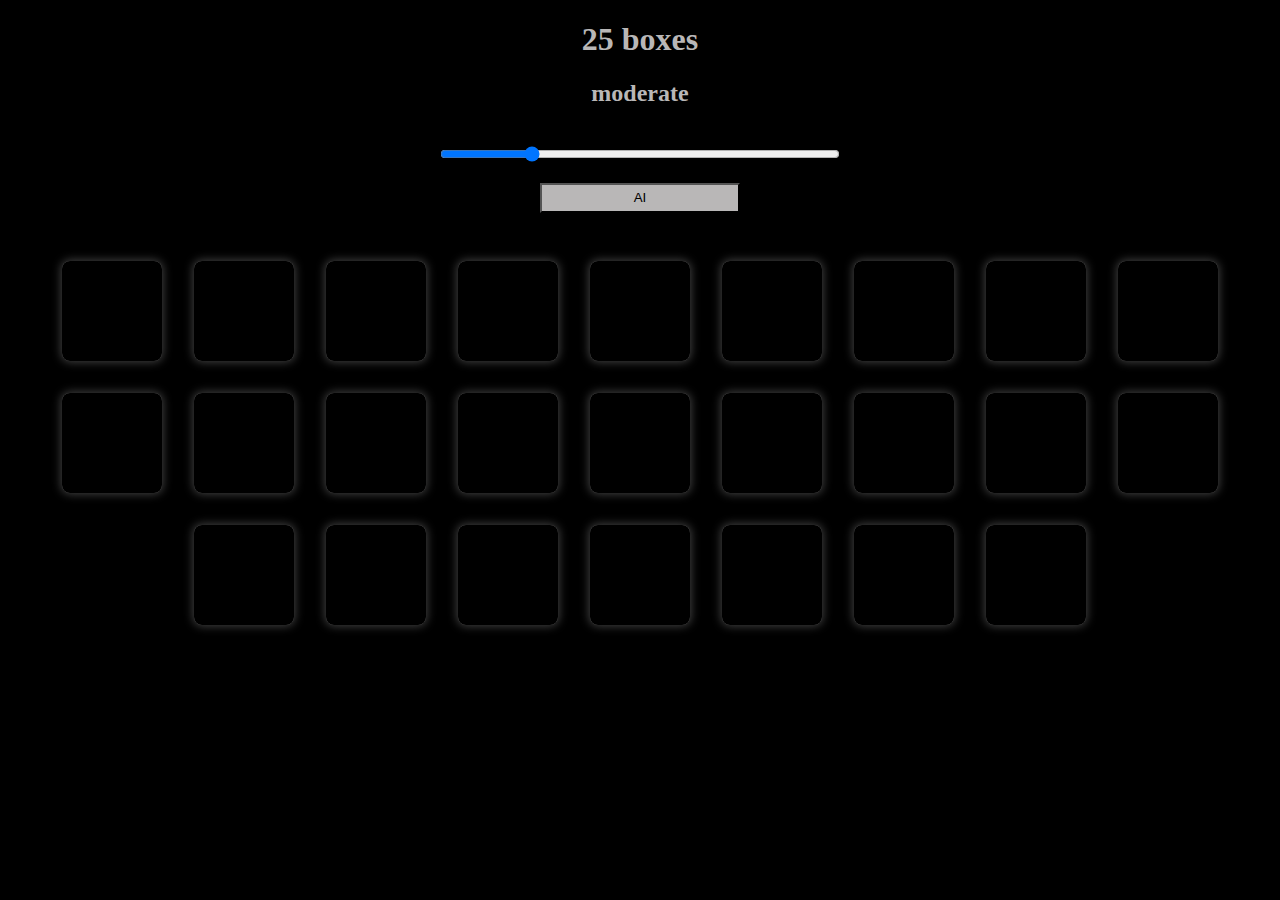
==== index.html @ 2194ceea "ready to play" ====
<!DOCTYPE html>
<html lang="en">
  <head>
    <meta charset="UTF-8" />
    <meta http-equiv="X-UA-Compatible" content="IE=edge" />
    <meta name="viewport" content="width=device-width, initial-scale=1.0" />
    <script src="rabbitGame.js" defer></script>
    <title>Document</title>
  </head>
  <style>
    :root {
      --light-white: rgb(185, 183, 183);
      --border-radius: 8px;
    }
    body {
      background-color: black;
      text-align: center;
    }
    #light {
      position: absolute;
      width: 500px;
      height: 500px;
      box-shadow: inset 0 0 150px 150px #000;
      background: #fff;
      z-index: 10;
    }

    .light-off {
      box-shadow: inset 0 0 150px 250px #000 !important;
    }
    h1,
    h2 {
      color: var(--light-white);
    }
    input {
      height: 50px;
      width: 400px;
      display: inline-block;
    }
    button {
      background-color: var(--light-white);
      height: 30px;
      width: 200px;
    }
    section {
      margin-top: 2rem;
      display: flex;
      justify-content: center;
      flex-wrap: wrap;
    }
    section div {
      border-radius: var(--border-radius);
      margin: 1rem;
      height: 100px;
      width: 100px;
      background-color: var(--light-white);
      text-align: center;
    }
    article {
      position: relative;
    }

    .two {
      box-shadow: 0 0 10px 1px rgb(68, 68, 68);
      background-color: black;
      position: absolute;
      top: 0;
      transition: opacity 0.2s ease-in-out;
    }

    .fade {
      opacity: 0;
    }
    .permnant-fade {
      opacity: 0;
    }

    img {
      border-radius: var(--border-radius);
      height: 100px;
      width: 100px;
      object-fit: cover;
    }

    .modal-div {
      position: absolute;
      top: 0;
      left: 0;
      right: 0;
      bottom: 0;
      background-color: rgba(0, 0, 0, 0.26);
      display: grid;
      justify-content: center;
      align-content: center;
      transition: all ease-in-out 0.5s;
    }
    .modal {
      height: 250px;
      min-width: 400px;
      max-width: 600px;
      box-shadow: 0 0 15px 5px white;
      background-color: rgba(0, 0, 0, 0.562);
      display: grid;
      justify-content: center;
      align-content: center;
    }
    .modal button {
      margin: auto;
    }
    .hide {
      opacity: 0;
      z-index: -10;
    }

    .svg {
      transform: rotate(120deg);
    }

    @media only screen and (max-width: 600px) {
      section div {
        border-radius: var(--border-radius);
        margin: 0.5rem;
        height: 50px;
        width: 50px;
        background-color: var(--light-white);
        text-align: center;
      }
      img {
        border-radius: var(--border-radius);
        height: 50px;
        width: 50px;
        object-fit: cover;
      }
    }
  </style>
  <body>
    <!-- https://codepen.io/jedmac/pen/RWQPNb -->
    <!-- <div id="light"></div> -->

    <h1></h1>
    <h2></h2>
    <input
      type="range"
      min="4"
      max="100"
      value="25"
      placeholder="Make a guess"
    />

    <div>
      <button>AI</button>
    </div>
    <section></section>
    <div class="modal-div hide">
      <div class="modal">
        <h2></h2>
        <button class="again">Start Again</button>
      </div>
    </div>
    <!-- <img class="svg" src="./assets/Flashlight.svg" alt="Flashlight" /> -->
  </body>
</html>
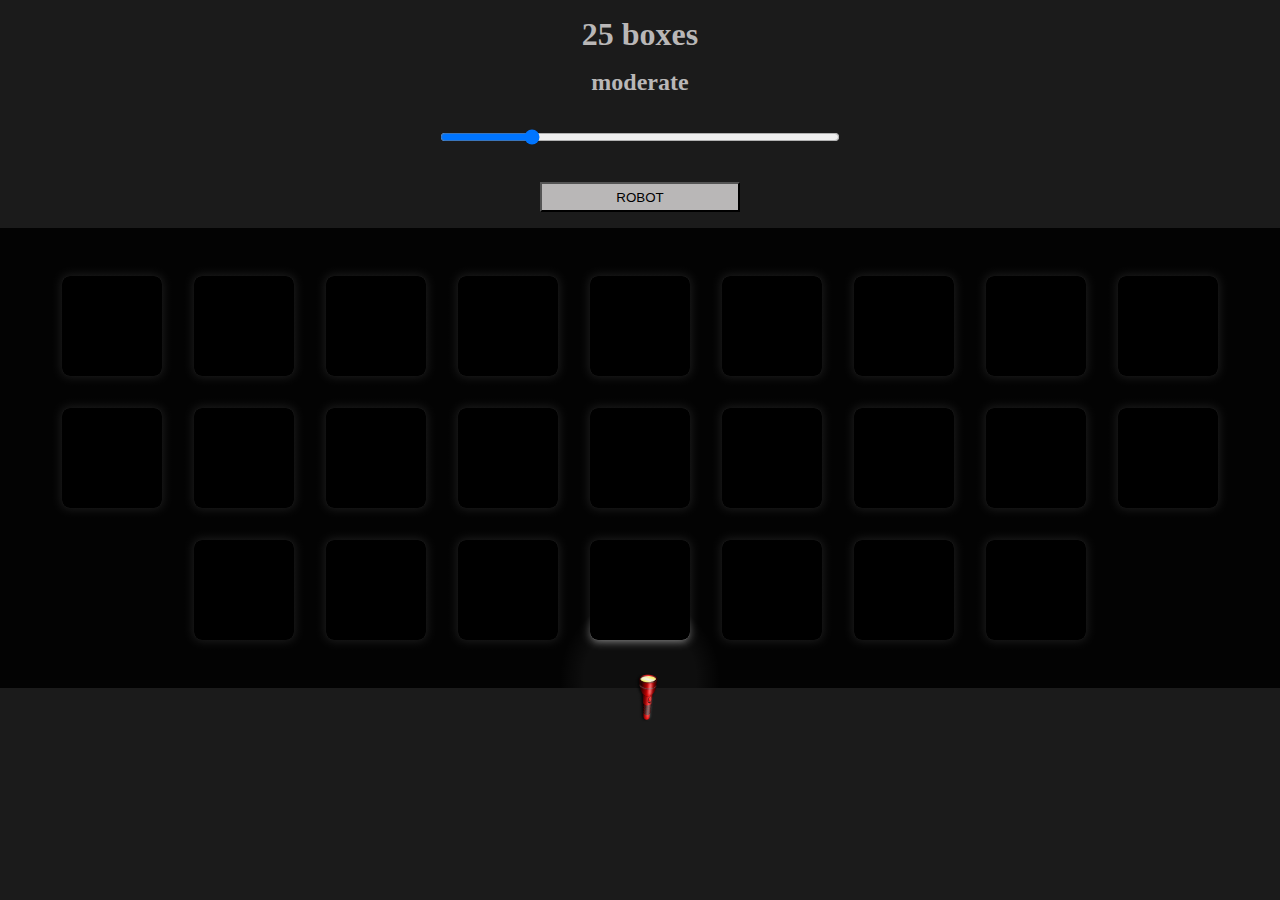
==== commit 7947eb69: "flash light added, robot shows rabbit place" ====
--- a/index.html
+++ b/index.html
@@ -4,138 +4,13 @@
     <meta charset="UTF-8" />
     <meta http-equiv="X-UA-Compatible" content="IE=edge" />
     <meta name="viewport" content="width=device-width, initial-scale=1.0" />
+    <link rel="stylesheet" href="styles.css" />
     <script src="rabbitGame.js" defer></script>
     <title>Document</title>
   </head>
-  <style>
-    :root {
-      --light-white: rgb(185, 183, 183);
-      --border-radius: 8px;
-    }
-    body {
-      background-color: black;
-      text-align: center;
-    }
-    #light {
-      position: absolute;
-      width: 500px;
-      height: 500px;
-      box-shadow: inset 0 0 150px 150px #000;
-      background: #fff;
-      z-index: 10;
-    }
 
-    .light-off {
-      box-shadow: inset 0 0 150px 250px #000 !important;
-    }
-    h1,
-    h2 {
-      color: var(--light-white);
-    }
-    input {
-      height: 50px;
-      width: 400px;
-      display: inline-block;
-    }
-    button {
-      background-color: var(--light-white);
-      height: 30px;
-      width: 200px;
-    }
-    section {
-      margin-top: 2rem;
-      display: flex;
-      justify-content: center;
-      flex-wrap: wrap;
-    }
-    section div {
-      border-radius: var(--border-radius);
-      margin: 1rem;
-      height: 100px;
-      width: 100px;
-      background-color: var(--light-white);
-      text-align: center;
-    }
-    article {
-      position: relative;
-    }
-
-    .two {
-      box-shadow: 0 0 10px 1px rgb(68, 68, 68);
-      background-color: black;
-      position: absolute;
-      top: 0;
-      transition: opacity 0.2s ease-in-out;
-    }
-
-    .fade {
-      opacity: 0;
-    }
-    .permnant-fade {
-      opacity: 0;
-    }
-
-    img {
-      border-radius: var(--border-radius);
-      height: 100px;
-      width: 100px;
-      object-fit: cover;
-    }
-
-    .modal-div {
-      position: absolute;
-      top: 0;
-      left: 0;
-      right: 0;
-      bottom: 0;
-      background-color: rgba(0, 0, 0, 0.26);
-      display: grid;
-      justify-content: center;
-      align-content: center;
-      transition: all ease-in-out 0.5s;
-    }
-    .modal {
-      height: 250px;
-      min-width: 400px;
-      max-width: 600px;
-      box-shadow: 0 0 15px 5px white;
-      background-color: rgba(0, 0, 0, 0.562);
-      display: grid;
-      justify-content: center;
-      align-content: center;
-    }
-    .modal button {
-      margin: auto;
-    }
-    .hide {
-      opacity: 0;
-      z-index: -10;
-    }
-
-    .svg {
-      transform: rotate(120deg);
-    }
-
-    @media only screen and (max-width: 600px) {
-      section div {
-        border-radius: var(--border-radius);
-        margin: 0.5rem;
-        height: 50px;
-        width: 50px;
-        background-color: var(--light-white);
-        text-align: center;
-      }
-      img {
-        border-radius: var(--border-radius);
-        height: 50px;
-        width: 50px;
-        object-fit: cover;
-      }
-    }
-  </style>
   <body>
     <!-- https://codepen.io/jedmac/pen/RWQPNb -->
-    <!-- <div id="light"></div> -->
 
     <h1></h1>
     <h2></h2>
@@ -148,15 +23,19 @@
     />
 
     <div>
-      <button>AI</button>
+      <button>ROBOT</button>
     </div>
-    <section></section>
+    <div class="section">
+      <div class="light light-circle"></div>
+
+      <section></section>
+    </div>
     <div class="modal-div hide">
       <div class="modal">
         <h2></h2>
         <button class="again">Start Again</button>
       </div>
     </div>
-    <!-- <img class="svg" src="./assets/Flashlight.svg" alt="Flashlight" /> -->
+    <img class="svg" src="./assets/Flashlight.svg" alt="Flashlight" />
   </body>
 </html>
--- a/styles.css
+++ b/styles.css
@@ -0,0 +1,146 @@
+:root {
+  --light-white: rgb(185, 183, 183);
+  --border-radius: 8px;
+  --cursorXpos: 50vw;
+  --cursorYpos: 50vh;
+}
+* {
+  margin: 0;
+  padding: 0;
+  box-sizing: border-box;
+}
+body {
+  background-color: rgb(27, 27, 27);
+  text-align: center;
+}
+
+h1,
+h2 {
+  color: var(--light-white);
+  margin: 1rem;
+}
+input {
+  height: 50px;
+  width: 400px;
+  display: inline-block;
+}
+button {
+  background-color: var(--light-white);
+  height: 30px;
+  width: 200px;
+  margin: 1rem;
+}
+.section {
+  position: relative;
+  background-color: rgba(0, 0, 0, 0.459);
+  cursor: none;
+}
+.light {
+  position: absolute;
+  pointer-events: none;
+  width: 100%;
+  height: 100%;
+  background-color: rgba(0, 0, 0, 0.8);
+  z-index: 1;
+}
+
+.light-circle {
+  background: radial-gradient(
+    circle 5rem at var(--cursorXpos) var(--cursorYpos),
+    rgba(0, 0, 0, 0) 70%,
+    rgba(0, 0, 0, 0.8) 100%
+  );
+}
+section {
+  padding: 2rem 0;
+  display: flex;
+  justify-content: center;
+  flex-wrap: wrap;
+}
+section div {
+  border-radius: var(--border-radius);
+  margin: 1rem;
+  height: 100px;
+  width: 100px;
+  background-color: var(--light-white);
+  text-align: center;
+}
+article {
+  position: relative;
+}
+
+.two {
+  box-shadow: 0 0 10px 1px rgb(150, 150, 150);
+  background-color: black;
+  position: absolute;
+  top: 0;
+  transition: opacity 0.2s ease-in-out;
+}
+
+.fade {
+  opacity: 0;
+}
+.permnant-fade {
+  opacity: 0;
+}
+
+section img {
+  border-radius: var(--border-radius);
+  height: 100px;
+  width: 100px;
+  object-fit: cover;
+}
+
+.modal-div {
+  position: absolute;
+  top: 0;
+  left: 0;
+  right: 0;
+  bottom: 0;
+  background-color: rgba(0, 0, 0, 0.26);
+  display: grid;
+  justify-content: center;
+  align-content: center;
+  transition: all ease-in-out 0.3s;
+}
+.modal {
+  height: 250px;
+  min-width: 400px;
+  max-width: 600px;
+  box-shadow: 0 0 15px 5px white;
+  background-color: rgba(0, 0, 0, 0.562);
+  display: grid;
+  justify-content: center;
+  align-content: center;
+  z-index: 2;
+}
+.modal button {
+  margin: auto;
+}
+.hide {
+  opacity: 0;
+
+  z-index: -1;
+}
+
+.svg {
+  pointer-events: none;
+  height: 50px;
+  width: 50px;
+  transform: rotate(120deg);
+  position: absolute;
+  top: calc(var(--cursorYpos) + 220px);
+  left: calc(var(--cursorXpos) - 20px);
+}
+
+@media only screen and (max-width: 600px) {
+  section div {
+    margin: 0.5rem;
+    height: 50px;
+    width: 50px;
+  }
+  section img {
+    height: 50px;
+    width: 50px;
+  }
+}
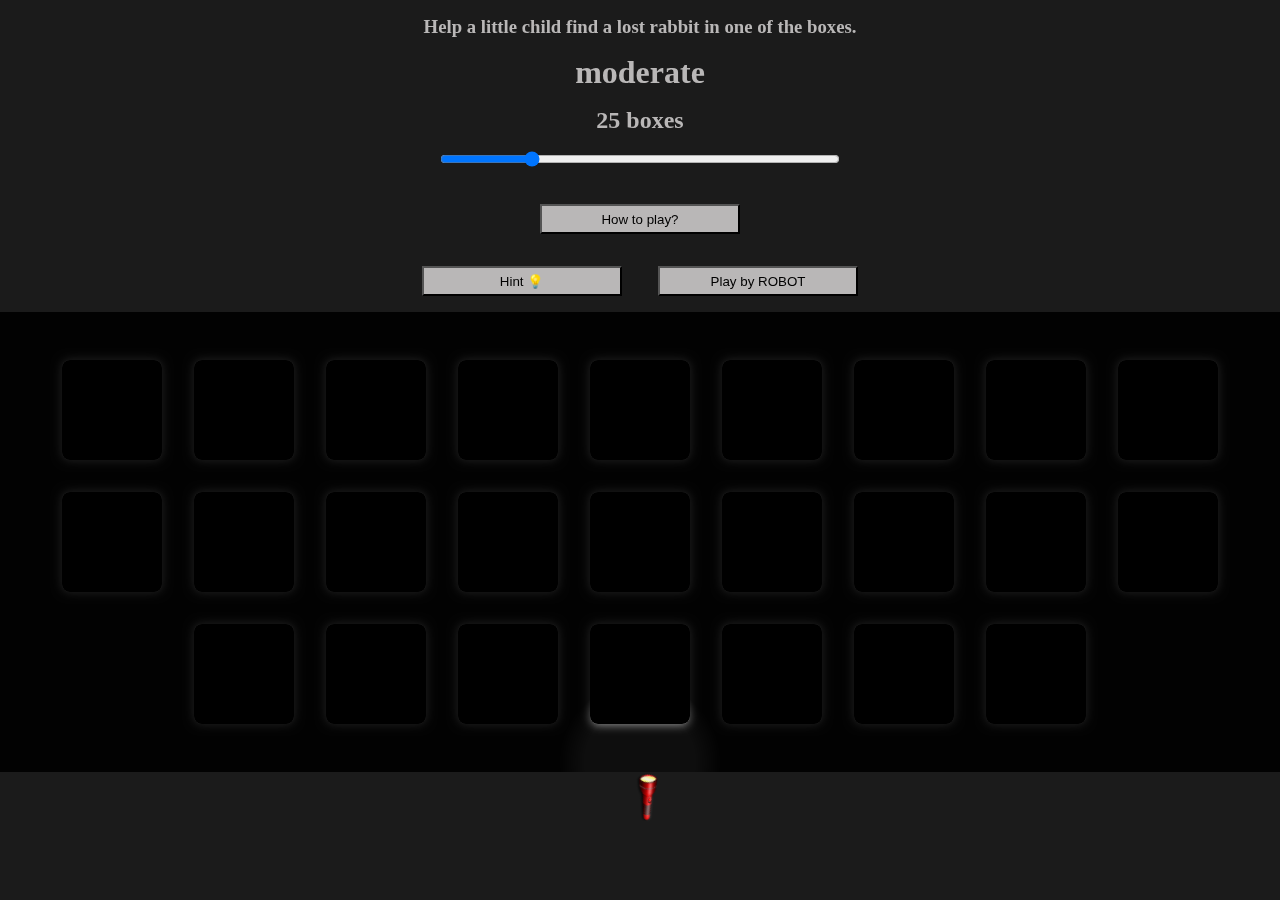
==== commit 89f12273: "comments added" ====
--- a/index.html
+++ b/index.html
@@ -11,7 +11,7 @@
 
   <body>
     <!-- https://codepen.io/jedmac/pen/RWQPNb -->
-
+    <h3>Help a little child find a lost rabbit in one of the boxes.</h3>
     <h1></h1>
     <h2></h2>
     <input
@@ -23,7 +23,11 @@
     />
 
     <div>
-      <button>ROBOT</button>
+      <div>
+        <button>How to play?</button>
+      </div>
+      <button class="hint">Hint 💡</button>
+      <button class="robot">Play by ROBOT</button>
     </div>
     <div class="section">
       <div class="light light-circle"></div>
--- a/styles.css
+++ b/styles.css
@@ -15,9 +15,10 @@
 }
 
 h1,
-h2 {
+h2,
+h3 {
   color: var(--light-white);
-  margin: 1rem;
+  margin: 1rem 0 0 0;
 }
 input {
   height: 50px;
@@ -92,7 +93,7 @@
 }
 
 .modal-div {
-  position: absolute;
+  position: fixed;
   top: 0;
   left: 0;
   right: 0;
@@ -129,7 +130,7 @@
   width: 50px;
   transform: rotate(120deg);
   position: absolute;
-  top: calc(var(--cursorYpos) + 220px);
+  top: calc(var(--cursorYpos) + 320px);
   left: calc(var(--cursorXpos) - 20px);
 }
 
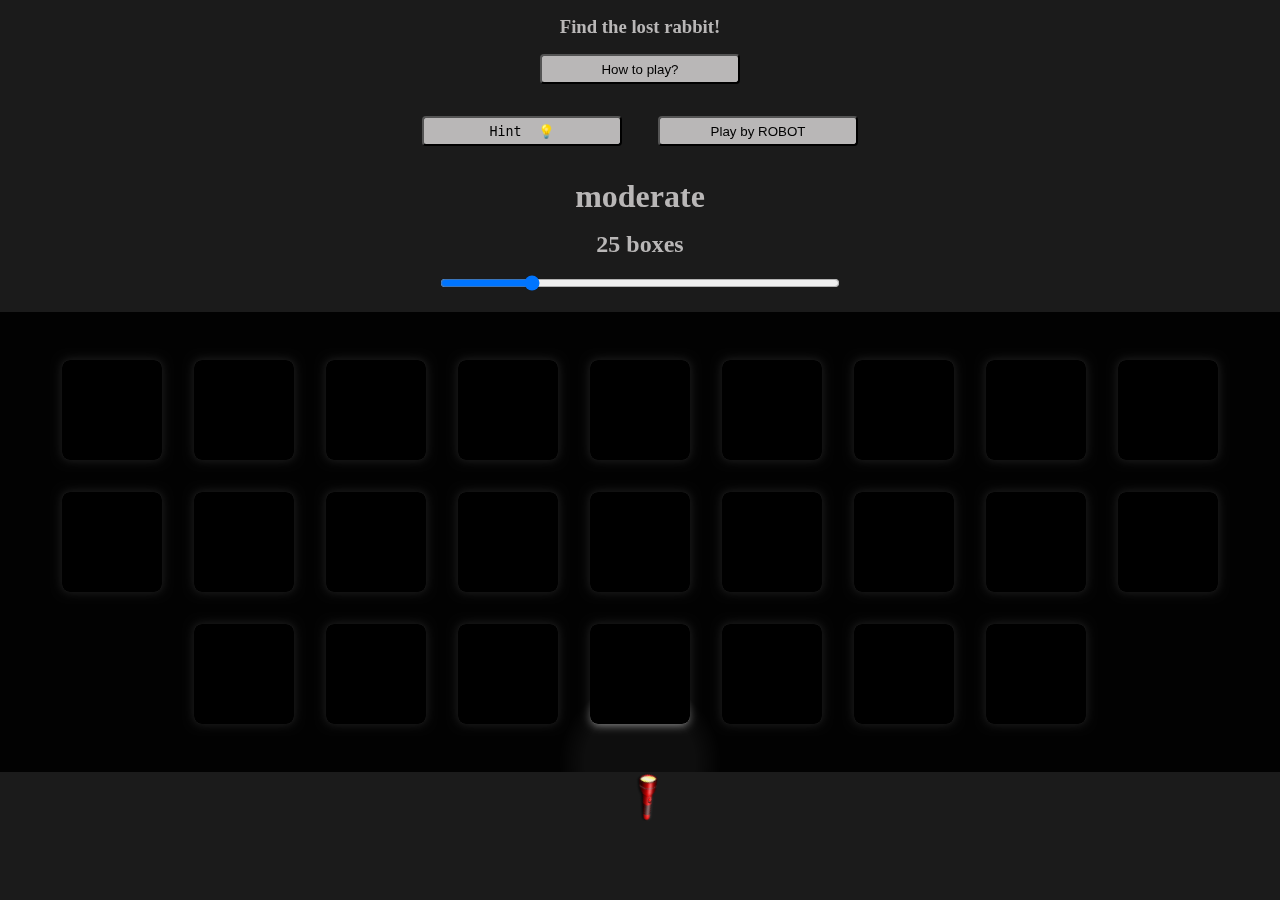
==== commit 935749d8: "Hint and information added" ====
--- a/index.html
+++ b/index.html
@@ -11,7 +11,14 @@
 
   <body>
     <!-- https://codepen.io/jedmac/pen/RWQPNb -->
-    <h3>Help a little child find a lost rabbit in one of the boxes.</h3>
+    <h3>Find the lost rabbit!</h3>
+    <div>
+      <div>
+        <button class="how-to-play">How to play?</button>
+      </div>
+      <button class="hint"><pre>Hint  💡</pre></button>
+      <button class="robot">Play by ROBOT</button>
+    </div>
     <h1></h1>
     <h2></h2>
     <input
@@ -22,13 +29,6 @@
       placeholder="Make a guess"
     />
 
-    <div>
-      <div>
-        <button>How to play?</button>
-      </div>
-      <button class="hint">Hint 💡</button>
-      <button class="robot">Play by ROBOT</button>
-    </div>
     <div class="section">
       <div class="light light-circle"></div>
 
--- a/styles.css
+++ b/styles.css
@@ -27,6 +27,8 @@
 }
 button {
   background-color: var(--light-white);
+  border-radius: 4px;
+
   height: 30px;
   width: 200px;
   margin: 1rem;
@@ -78,6 +80,10 @@
   transition: opacity 0.2s ease-in-out;
 }
 
+.highlighted-article {
+  box-shadow: 0 0 10px 1px rgb(122, 253, 0);
+}
+
 .fade {
   opacity: 0;
 }
@@ -105,18 +111,31 @@
   transition: all ease-in-out 0.3s;
 }
 .modal {
-  height: 250px;
+  color: var(--light-white);
+  min-height: 250px;
   min-width: 400px;
   max-width: 600px;
   box-shadow: 0 0 15px 5px white;
-  background-color: rgba(0, 0, 0, 0.562);
+  background-color: rgba(0, 0, 0, 0.5);
   display: grid;
   justify-content: center;
   align-content: center;
   z-index: 2;
 }
+
+.solid-background {
+  background-color: black;
+}
+.modal * {
+  margin: 1rem;
+}
+.modal ul {
+  text-align: left;
+  font-size: 1.1rem;
+  letter-spacing: 2.5px;
+}
 .modal button {
-  margin: auto;
+  margin: 1rem auto;
 }
 .hide {
   opacity: 0;
@@ -134,6 +153,10 @@
   left: calc(var(--cursorXpos) - 20px);
 }
 
+.display-none {
+  display: none;
+}
+
 @media only screen and (max-width: 600px) {
   section div {
     margin: 0.5rem;
